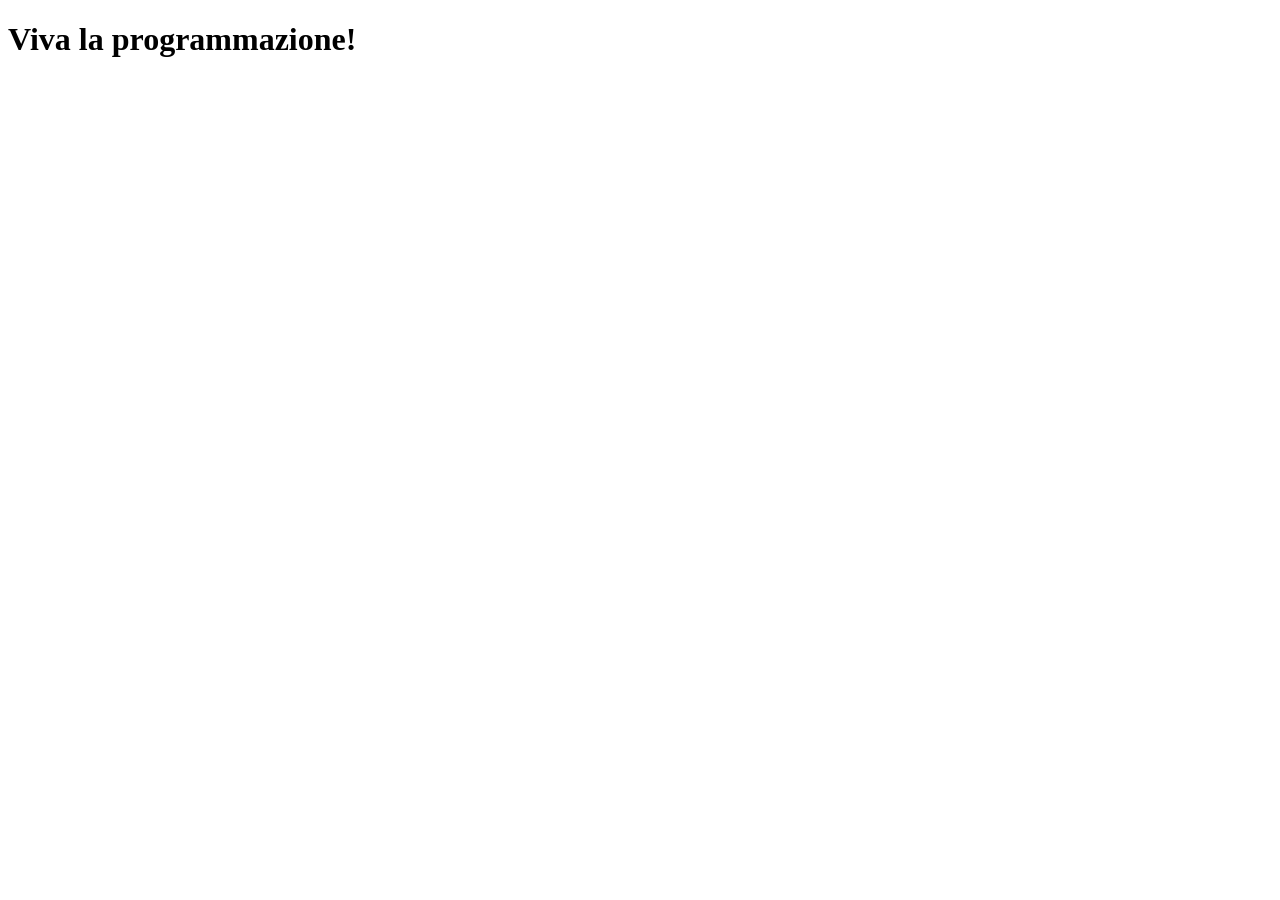
==== index.html @ 6454ef6e "Aggiungo i primi file" ====
<!DOCTYPE html>
<html lang="en">
<head>
    <title>Document</title>
    <link rel="stylesheet" href="style.css">    <! verifica se va bene >
</head>
<body>
    <h1>Viva la programmazione!</h1>
</body>
</html>
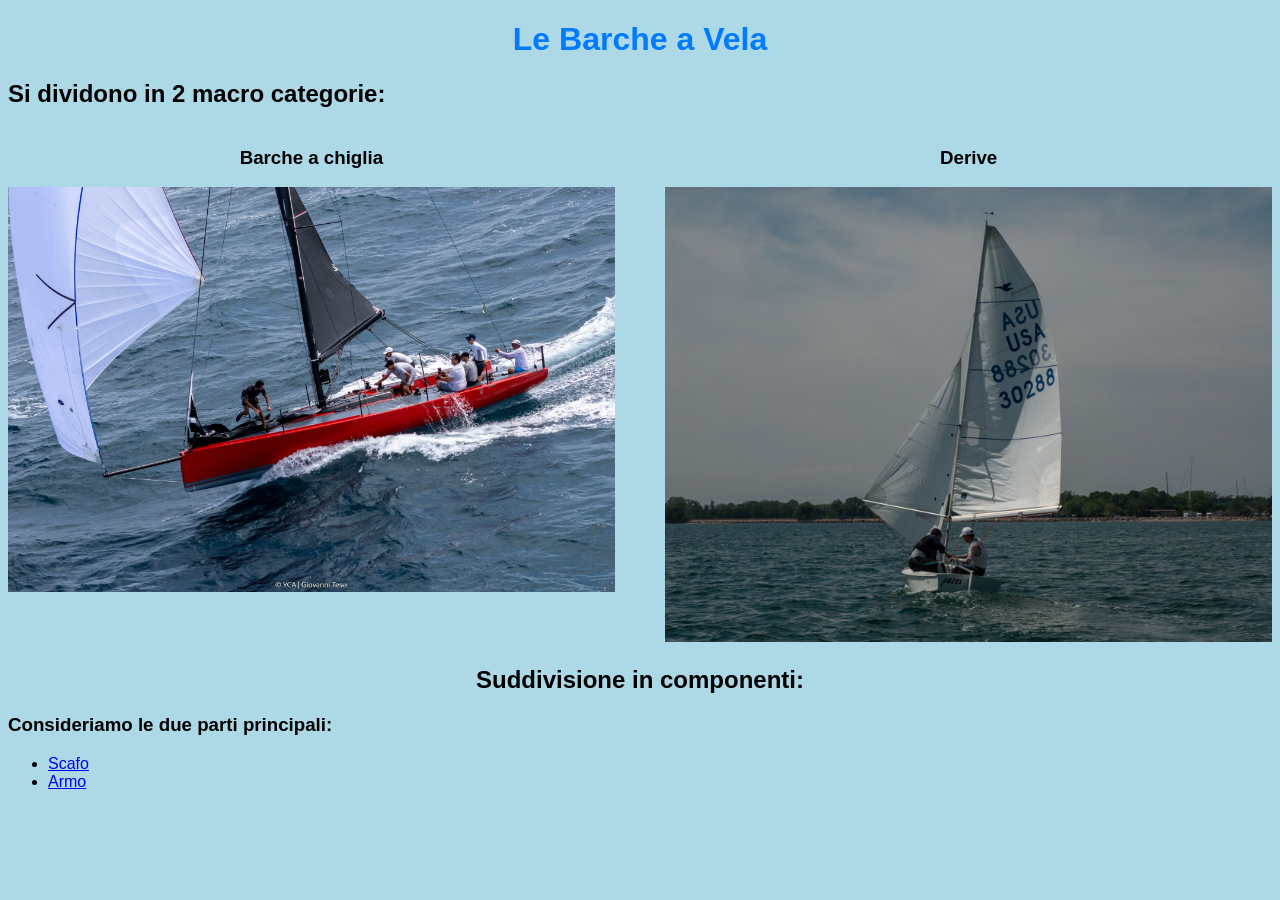
==== commit 5887692d: "add all file for first configuration" ====
--- a/index.html
+++ b/index.html
@@ -1,12 +1,39 @@
 <!DOCTYPE html>
-<html lang="en">
+<html>
 <head>
-    <title>Document</title>
-    <link rel="stylesheet" href="style.css">    <! verifica se va bene >
+    <title>La Barca a Vela</title>
+    <link rel="stylesheet" href="style.css">    
 </head>
 <body>
-    <h1>Viva la programmazione!</h1>
+    <h1>Le Barche a Vela</h1>
+
+    <h2>Si dividono in 2 macro categorie: </h2>
+   
+    <div class="doppiaImmagine">
+
+        <div class="bloccoTitoloImm">
+            <h3>Barche a chiglia</h3>
+            <img src="fotoIceCompleta.jpg"> 
+        </div>
+
+        <div class="bloccoTitoloImm">
+            <h3>Derive</h3>
+            <img src="fotoSnipePoppa.jpg"> 
+        </div>
+    </div>
+      
+    <h2 style="text-align: center;" >Suddivisione in componenti:</h2>
+    <h3>Consideriamo le due parti principali:</h3>
+
+    <ul>
+        <li><a href="paginaScafo.html">Scafo</a></li>
+        <li><a href="paginaArmo.html">Armo</a></li>
+    </ul>
+
+
+
+    <script src="https://www.gdprset.it/widget/gdpr-it-1.js" type="text/javascript"></script>
+   
 </body>
 </html>
 
-
--- a/style.css
+++ b/style.css
@@ -0,0 +1,48 @@
+body {
+  background-color: lightblue;
+  font-family: Arial, sans-serif;
+}
+
+h1 {
+  color: #007bff;
+  text-align: center;
+}
+
+
+.doppiaImmagine {
+  display: flex;
+  justify-content: space-between;
+}
+
+.bloccoTitoloImm {
+  width: 48%; /* Il blocco prende il 48% dello schermo */
+  text-align: center; /* Centra la scritta rispetto all'immagine */
+}
+
+.bloccoTitoloImm img {
+  width: 100%; /* L'immagine si adatta alla larghezza del suo blocco */
+  height: auto;
+}
+
+.tasto-home {
+  position: fixed;
+  background-color: #007bff; /* Colore di sfondo */
+  color: white; /* Colore del testo */
+  padding: 10px 20px; /* Spazio interno per ingrandire il bottone */
+  text-decoration: none; /* Rimuove la sottolineatura tipica dei link */
+  border-radius: 5px; /* Arrotonda gli angoli */
+  z-index: 1000; /* Mantiene il bottone sempre in primo piano rispetto al resto del sito */
+}
+
+
+.testoImmagine {
+  display: flex;
+  align-items: center; /* Centra gli elementi verticalmente */
+  gap: 20px; /* Aggiunge uno spazio vuoto tra testo e immagine */
+}
+
+.immagineAllineata {
+  width: 150px; /* Imposta la larghezza desiderata per l'immagine */
+  height: auto;
+}
+
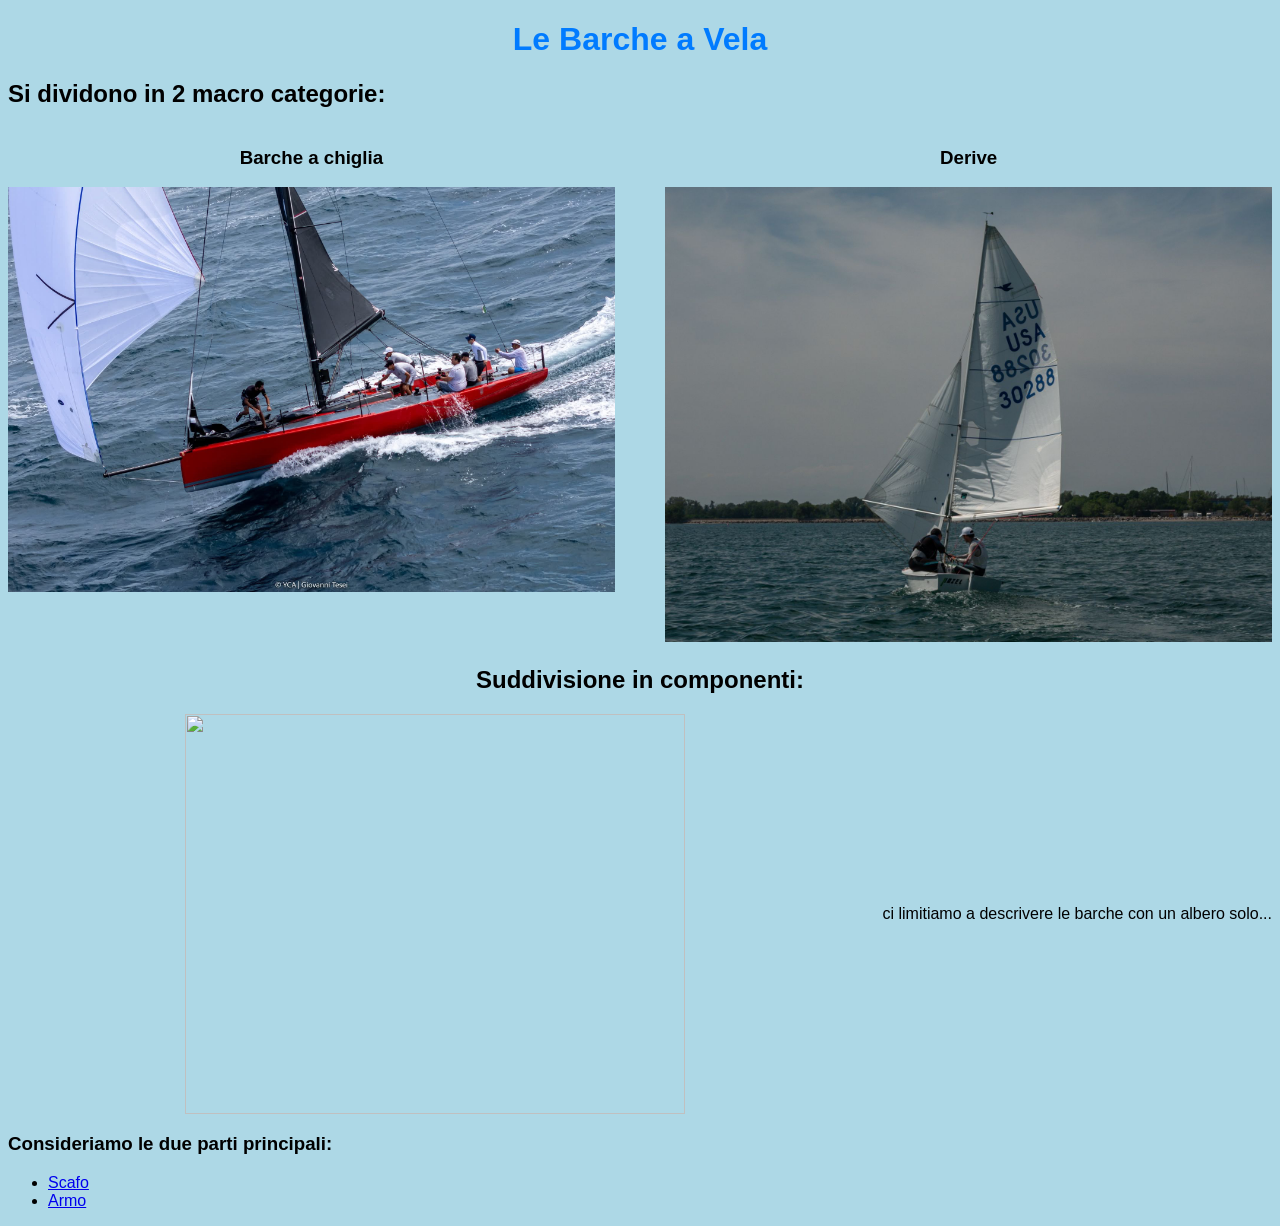
==== commit d64b6760: "Upload files Site is ready, maybe I'll change style" ====
--- a/index.html
+++ b/index.html
@@ -23,6 +23,12 @@
     </div>
       
     <h2 style="text-align: center;" >Suddivisione in componenti:</h2>
+
+    <div class="testoImmagine">
+        <img src="https://upload.wikimedia.org/wikipedia/commons/e/e0/Royal-clipper.jpg?utm_source=it.wikipedia.org&utm_campaign=index&utm_content=original" class="immagine-centrata"> 
+        <p> ci limitiamo a descrivere le barche con un albero solo...</p>
+    </div>
+
     <h3>Consideriamo le due parti principali:</h3>
 
     <ul>
@@ -32,6 +38,7 @@
 
 
 
+
     <script src="https://www.gdprset.it/widget/gdpr-it-1.js" type="text/javascript"></script>
    
 </body>
--- a/style.css
+++ b/style.css
@@ -39,6 +39,7 @@
   display: flex;
   align-items: center; /* Centra gli elementi verticalmente */
   gap: 20px; /* Aggiunge uno spazio vuoto tra testo e immagine */
+  margin-top: 20px; /* Aggiunge uno spazio sopra il blocco */
 }
 
 .immagineAllineata {
@@ -46,3 +47,11 @@
   height: auto;
 }
 
+.immagine-centrata {
+  display: block;
+  margin: 0 auto; /* 0 indica nessun margine sopra/sotto, auto divide lo spazio orizzontale */
+  width: 500px;
+  height: 400px;
+}
+
+
